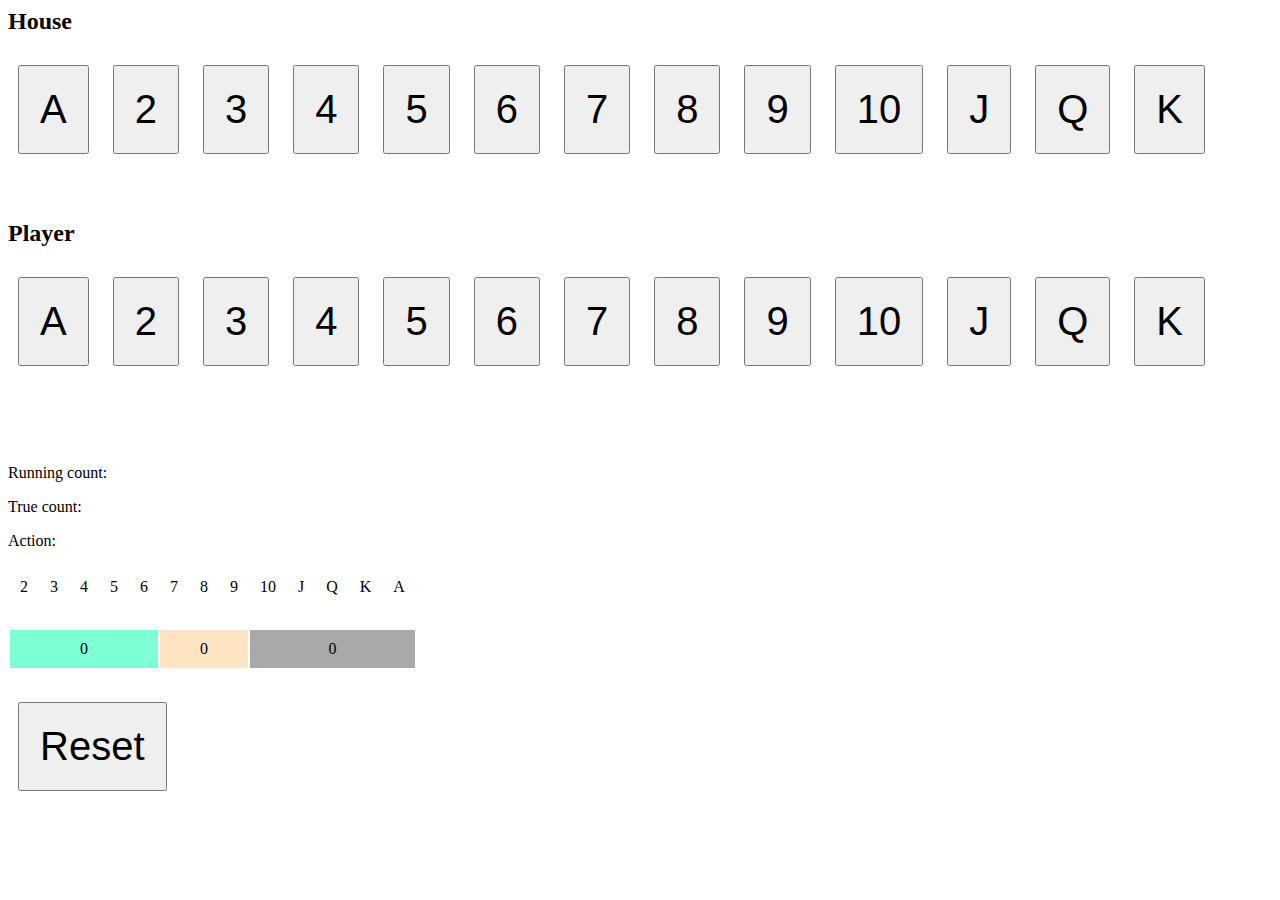
==== app.html @ 0f9939e0 "Add files via upload" ====
<html>

<head>
    <style>
        .cards td {
            text-align: center;
            padding:10px;
        }
        .percentages td {
            text-align: center;
            padding:10px;
        }
        button {
            padding: 20px;
            margin: 10px;
            font-size: 40px;
            font-weight: 500;
        }
    </style>
</head>

<body>
    <div id="house">
        <h2>House</h2>
        <h3 id="houseHand"></h3>
        <button name="card" data-param-val="11" data-param-count="-1">A</button>
        <button name="card" data-param-val="2" data-param-count="1">2</button>
        <button name="card" data-param-val="3" data-param-count="1">3</button>
        <button name="card" data-param-val="4" data-param-count="1">4</button>
        <button name="card" data-param-val="5" data-param-count="1">5</button>
        <button name="card" data-param-val="6" data-param-count="1">6</button>
        <button name="card" data-param-val="7" data-param-count="0">7</button>
        <button name="card" data-param-val="8" data-param-count="0">8</button>
        <button name="card" data-param-val="9" data-param-count="0">9</button>
        <button name="card" data-param-val="10" data-param-count="-1">10</button>
        <button name="card" data-param-val="10" data-param-count="-1">J</button>
        <button name="card" data-param-val="10" data-param-count="-1">Q</button>
        <button name="card" data-param-val="10" data-param-count="-1">K</button>
    </div>
<br/>
<br/>
    <div id="playerHand">
        <h2>Player</h2>
        <h3 id="playerPrimaryHand"></h3>
        <button name="card" data-param-val="11" data-param-count="-1">A</button>
        <button name="card" data-param-val="2" data-param-count="1">2</button>
        <button name="card" data-param-val="3" data-param-count="1">3</button>
        <button name="card" data-param-val="4" data-param-count="1">4</button>
        <button name="card" data-param-val="5" data-param-count="1">5</button>
        <button name="card" data-param-val="6" data-param-count="1">6</button>
        <button name="card" data-param-val="7" data-param-count="0">7</button>
        <button name="card" data-param-val="8" data-param-count="0">8</button>
        <button name="card" data-param-val="9" data-param-count="0">9</button>
        <button name="card" data-param-val="10" data-param-count="-1">10</button>
        <button name="card" data-param-val="10" data-param-count="-1">J</button>
        <button name="card" data-param-val="10" data-param-count="-1">Q</button>
        <button name="card" data-param-val="10" data-param-count="-1">K</button>
        <br />
        <button id="split" style="display:none">Split</button>
    </div>
<br/>
<br/>
    <div id="splitHand" style="display:none">
        <h2>Split hand</h2>
        <h3 id="playerSplitHand"></h3>
        <button name="card" data-param-val="11" data-param-count="-1">A</button>
        <button name="card" data-param-val="2" data-param-count="1">2</button>
        <button name="card" data-param-val="3" data-param-count="1">3</button>
        <button name="card" data-param-val="4" data-param-count="1">4</button>
        <button name="card" data-param-val="5" data-param-count="1">5</button>
        <button name="card" data-param-val="6" data-param-count="1">6</button>
        <button name="card" data-param-val="7" data-param-count="0">7</button>
        <button name="card" data-param-val="8" data-param-count="0">8</button>
        <button name="card" data-param-val="9" data-param-count="0">9</button>
        <button name="card" data-param-val="10" data-param-count="-1">10</button>
        <button name="card" data-param-val="10" data-param-count="-1">J</button>
        <button name="card" data-param-val="10" data-param-count="-1">Q</button>
        <button name="card" data-param-val="10" data-param-count="-1">K</button>   
    </div>
    <br />
    <br />
    <p>Running count: <span id="runningCount"></span></p>
    <p>True count: <span id="trueCount"></span> <span id="calc"></span></p>
    <p>Action: <span id="action"></span></p>
    <div>
        <table class="cards">
            <tr>
                <td>2</td>
                <td>3</td>
                <td>4</td>
                <td>5</td>
                <td>6</td>
                <td>7</td>
                <td>8</td>
                <td>9</td>
                <td>10</td>
                <td>J</td>
                <td>Q</td>
                <td>K</td>
                <td>A</td>
            </tr>
            <tr>
                <td id="p2"></td>
                <td id="p3"></td>
                <td id="p4"></td>
                <td id="p5"></td>
                <td id="p6"></td>
                <td id="p7"></td>
                <td id="p8"></td>
                <td id="p9"></td>
                <td id="p10"></td>
                <td id="pJ"></td>
                <td id="pQ"></td>
                <td id="pK"></td>
                <td id="pA"></td>
            </tr>
            <tr>
                <td id="ps26" colspan="5" style="text-align:center; background-color:aquamarine;">0</td>
                <td id="ps79" colspan="3" style="text-align:center; background-color:bisque;">0</td>
                <td id="ps10A" colspan="5" style="text-align:center; background-color:darkgray;">0</td>
            </tr>
            <tr>
                <td id="pTotal" colspan="13" style="text-align:center;"></td>
            </tr>
        </table>
    </div>
    <button id="reset">Reset</button>
</body>
<script src="https://code.jquery.com/jquery-3.2.1.min.js" integrity="sha256-hwg4gsxgFZhOsEEamdOYGBf13FyQuiTwlAQgxVSNgt4="
    crossorigin="anonymous">
    </script>


<script src="basicForm.js"></script>

<script type="text/javascript">
    var decks = 6;

    var _playerAction;

    var _game = {
        house: { total: 0, cards: [], previousCards: [], isSoft: null },
        player: {
            primaryHand:
                { total: 0, cards: [], previousCards: [], isSoft: null, canSplit: false },
            splitHand:
                { total: 0, cards: [], previousCards: [], isSoft: null }
        }
    }


var helpers = (function () {
    return {
        sum: function (total, card) {
            card = (card === 11 && hand.isSoft) ? 1 : card;
            return total + card;
        },
        initialProbability: function (decks) {
            return decks * (52 * decks);
        }
    }
})();

    var _deck = {
        total: (52 * decks),
        runningCount: 0,
        trueCount: 0,
        card: {
            _a: { id: "A", count: 4*decks, probability: helpers.initialProbability(decks) },
            _2: { id: "2", count: 4*decks, probability: helpers.initialProbability(decks) },
            _3: { id: "3", count: 4*decks, probability: helpers.initialProbability(decks) },
            _4: { id: "4", count: 4*decks, probability: helpers.initialProbability(decks) },
            _5: { id: "5", count: 4*decks, probability: helpers.initialProbability(decks) },
            _6: { id: "6", count: 4*decks, probability: helpers.initialProbability(decks) },
            _7: { id: "7", count: 4*decks, probability: helpers.initialProbability(decks) },
            _8: { id: "8", count: 4*decks, probability: helpers.initialProbability(decks) },
            _9: { id: "9", count: 4*decks, probability: helpers.initialProbability(decks) },
            _10: { id: "10", count: 4*decks, probability: helpers.initialProbability(decks) },
            _J: { id: "J", count: 4*decks, probability: helpers.initialProbability(decks) },
            _Q: { id: "Q", count: 4*decks, probability: helpers.initialProbability(decks) },
            _K: { id: "K", count: 4*decks, probability: helpers.initialProbability(decks) }
        }
    };


var deckFunction = (function () {

    var _updateRemainingCount = function () {
        var total = 0;
        $.each(_deck.card, function (i, val) {
            total += _deck.card[i].count;   
        });
        _deck.total = total;
    };

    var _updatePageProbabilies = function () {
        $.each(_deck.card, function(i, val) { 
            $("#p" + val.id).text(val.probability.toFixed(3));
        });
        var _26 = (_deck.card._2.probability + _deck.card._3.probability + _deck.card._4.probability + _deck.card._5.probability + _deck.card._6.probability);
        var _79 = (_deck.card._7.probability + _deck.card._8.probability + _deck.card._9.probability);
        var _10A = (_deck.card._10.probability + _deck.card._J.probability + _deck.card._Q.probability + _deck.card._K.probability + _deck.card._a.probability);
        var _pTotal = _26 + _79 + _10A;
        $("#ps26").text(_26.toFixed(3));
        $("#ps79").text(_79.toFixed(3));
        $("#ps10A").text(_10A.toFixed(3));
        $("#pTotal").text(_pTotal.toFixed(3));
    };

    var _updatePageTrueCount = function () {
        $("#runningCount").text(_deck.runningCount);
        $("#trueCount").text(_deck.trueCount.toFixed(3));
        $("#calc").text(_deck.total);
    }

    var _updateProbabilities = function () {
        $.each(_deck.card, function (i, val) {
            val.probability = (val.count / _deck.total);
        });
    };

    var _updateCount = function (card) {        
        // Updates a single card in the deck
        $.each(_deck.card, function (i, val) {
            if (val.id === card) {
                val.count -= 1;
            }
        });
    }

    return {
        updateDeck: function (card) {
            _updateCount(card);
            _updateRemainingCount();
            _updateProbabilities();
            _updatePageProbabilies();
            //_updatePageTrueCount();
        },
        updateCounts: function () {
            _updatePageTrueCount();
        }
    };
})();



var handFunction = (function(){

    var _houseHand = function (){
        return _game.house.cards.toString()
    }

    var _playerPrimaryHand = function () {
        return _game.player.primaryHand.cards.toString()
    }

    var _playerSplitHand = function () {
        return _game.player.splitHand.cards.toString()
    }

    var _calculateTrueCount = function () {
        var remainingDecks = (_deck.total / 52);
        _deck.trueCount = (_deck.runningCount / remainingDecks);
    }

    return {
        isSoft: function (hand) {
            // if playerHand has an ace in the first 2 cards
            hand.isSoft = (hand.cards.slice(0,2).indexOf(11) != -1);
        },
        canSplit: function(){     
            var cards = _game.player.primaryHand.cards;
            if (cards.length == 2 && (cards[0] == cards[1]) && [5, 10].indexOf(cards[0]) == -1 ) 
            {
                _game.player.primaryHand.canSplit = true;
            }
        },
        sum: function (hand) {
            // !! Not correct A 2 = 13
            // soft is counted as 11 for 2 cards
            hand.total = 0;
            // is it 21
            // is it soft
            // are there more than 2 cards
            if (hand.cards.length > 2 && hand.isSoft){ // if it is soft I have taken another card
                $.each(hand.cards, function (i, val) {
                    val = val === 11 ? 1 : val;
                    hand.total += val;
                });
            }
            else // < 2 cards or hard so just sum them
            {
                
                $.each(hand.cards, function (i, val) {
                    //val = (val === 11 && hand.isSoft && hand.total >= 10) ? 1 : val;
                    hand.total += val;
                });
            
            }
        },
        update: function (hand, cardValue, cardName) {
            hand.cards.push(cardValue);
            hand.previousCards.push(cardName);
        },
        updateCount: function (cardCount) {
            _deck.runningCount += cardCount;
            _calculateTrueCount();
        },
        display: function(){
            $("#houseHand").text(_game.house.total + " (soft: " + _game.house.isSoft + "): " + _houseHand());
            $("#playerPrimaryHand").text(_game.player.primaryHand.total + " (soft: " + _game.player.primaryHand.isSoft + "): " + _playerPrimaryHand());
            if (_game.player.splitHand.cards.length > 0) {
                $("#playerSplitHand").text(_game.player.splitHand.total + " (soft: " + _game.player.splitHand.isSoft + "): " + _playerSplitHand());
            }
            $("#action").text(_playerAction);
        },
        resetHand: function () {
            _game.house = { total: 0, cards: [], previousCards: [], isSoft: null };
            _game.player.primaryHand = { total: 0, cards: [], previousCards: [], isSoft: null, canSplit: false };
            _game.player.splitHand = { total: 0, cards: [], previousCards: [], isSoft: null }
        }
    }

})();
 

    function updateHouseHand(hand, cardValue, cardName, cardCount) {
        
        handFunction.update(hand, cardValue, cardName);

        handFunction.isSoft(hand);

        handFunction.sum(hand);

        //handFunction.canSplit();

        deckFunction.updateDeck(cardName);

        handFunction.updateCount(cardCount);

        deckFunction.updateCounts();

        //_playerAction = basicForm.getAction(hand, _game.house);

        handFunction.display();
        
    }


    function updatePlayerHand(hand, cardValue, cardName, cardCount) {
        
        handFunction.update(hand, cardValue, cardName);

        handFunction.isSoft(hand);

        handFunction.sum(hand);

        handFunction.canSplit();

        deckFunction.updateDeck(cardName);

        handFunction.updateCount(cardCount);

        deckFunction.updateCounts();

        _playerAction = basicForm.getAction(hand, _game.house);

        handFunction.display();
        
    }

    $("#house button[name='card']").on('click', function (e) {
        var cardValue = parseInt($(e.currentTarget).attr('data-param-val'));
        var cardCount = parseInt($(e.currentTarget).attr('data-param-count'));
        var cardName = $(e.currentTarget).text();
        
        updateHouseHand(_game.house, cardValue, cardName, cardCount);
    });

    $("#playerHand button[name='card']").on('click', function (e) {
        var cardValue = parseInt($(e.currentTarget).attr('data-param-val'));
        var cardCount = parseInt($(e.currentTarget).attr('data-param-count'));
        var cardName = $(e.currentTarget).text();
        
        updatePlayerHand(_game.player.primaryHand, cardValue, cardName, cardCount);
        
        if (_game.player.primaryHand.canSplit){
            $("#split").show();
        }
    });

    $("#splitHand button[name='card']").on('click', function (e) {
        var cardValue = parseInt($(e.currentTarget).attr('data-param-val'));
        var cardCount = parseInt($(e.currentTarget).attr('data-param-count'));
        var cardName = $(e.currentTarget).text();
        
        updatePlayerHand(_game.player.splitHand, cardValue, cardName, cardCount);
    });

    $("#playerHand #split").on('click', function (e) {
        
        var _2ndCard = _game.player.primaryHand.cards.pop();
        var _lastPrevious =_game.player.primaryHand.previousCards.pop();
        _game.player.splitHand.cards.push(_2ndCard);
        _game.player.splitHand.previousCards.push(_lastPrevious);

        handFunction.sum(_game.player.primaryHand);
        handFunction.sum(_game.player.splitHand);

        // show second hand html
        $("#splitHand").show();
        $("#split").hide();

        handFunction.display();

        console.log(_game);
    });

    $("#reset").on('click', function() {
        handFunction.resetHand();
        handFunction.display();
    })
</script>

</html>
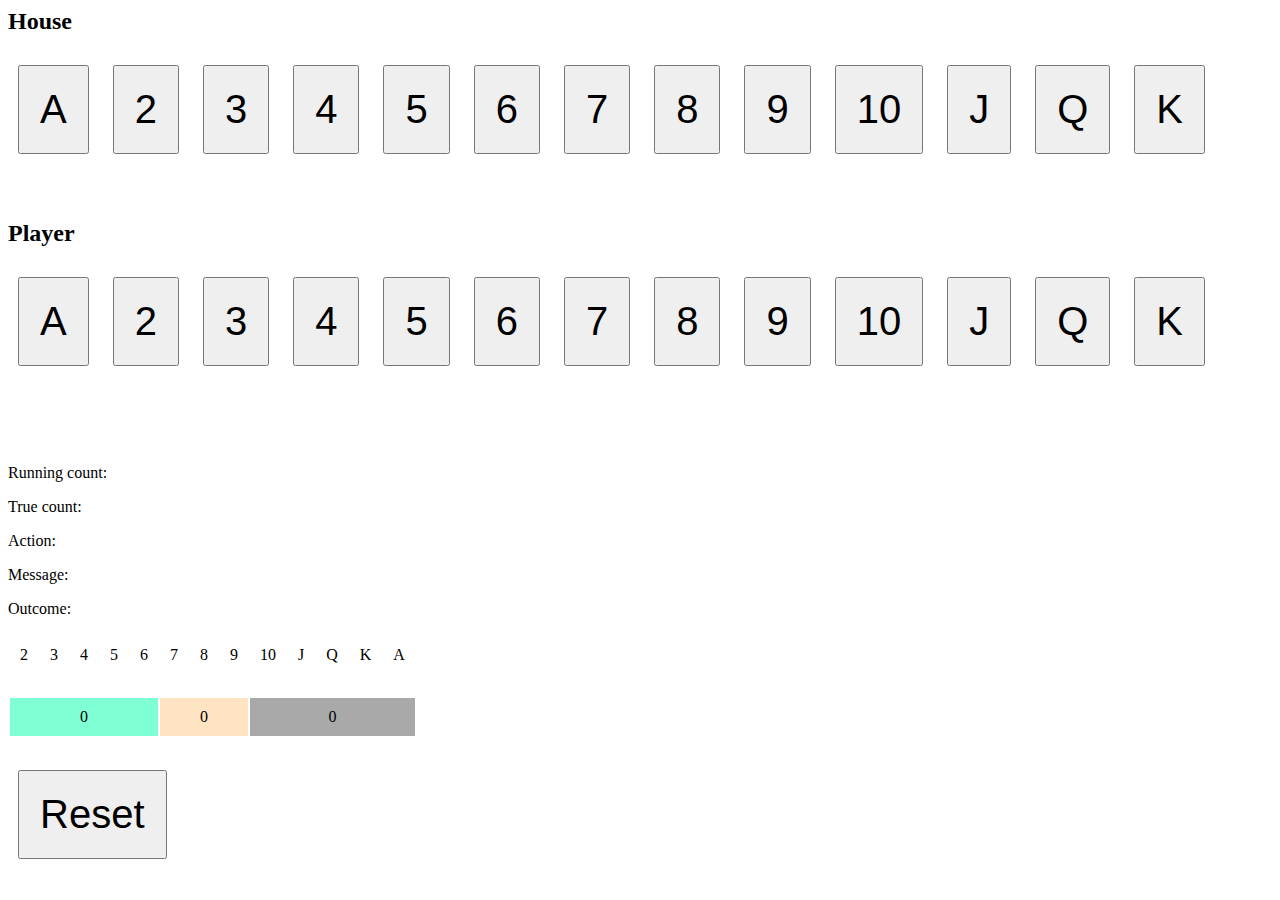
==== commit 9f1548a6: "Add extra feedback from dto" ====
--- a/app.html
+++ b/app.html
@@ -82,6 +82,8 @@
     <p>Running count: <span id="runningCount"></span></p>
     <p>True count: <span id="trueCount"></span> <span id="calc"></span></p>
     <p>Action: <span id="action"></span></p>
+    <p>Message: <span id="message"></span></p>
+    <p>Outcome: <span id="outcome"></span></p>
     <div>
         <table class="cards">
             <tr>
